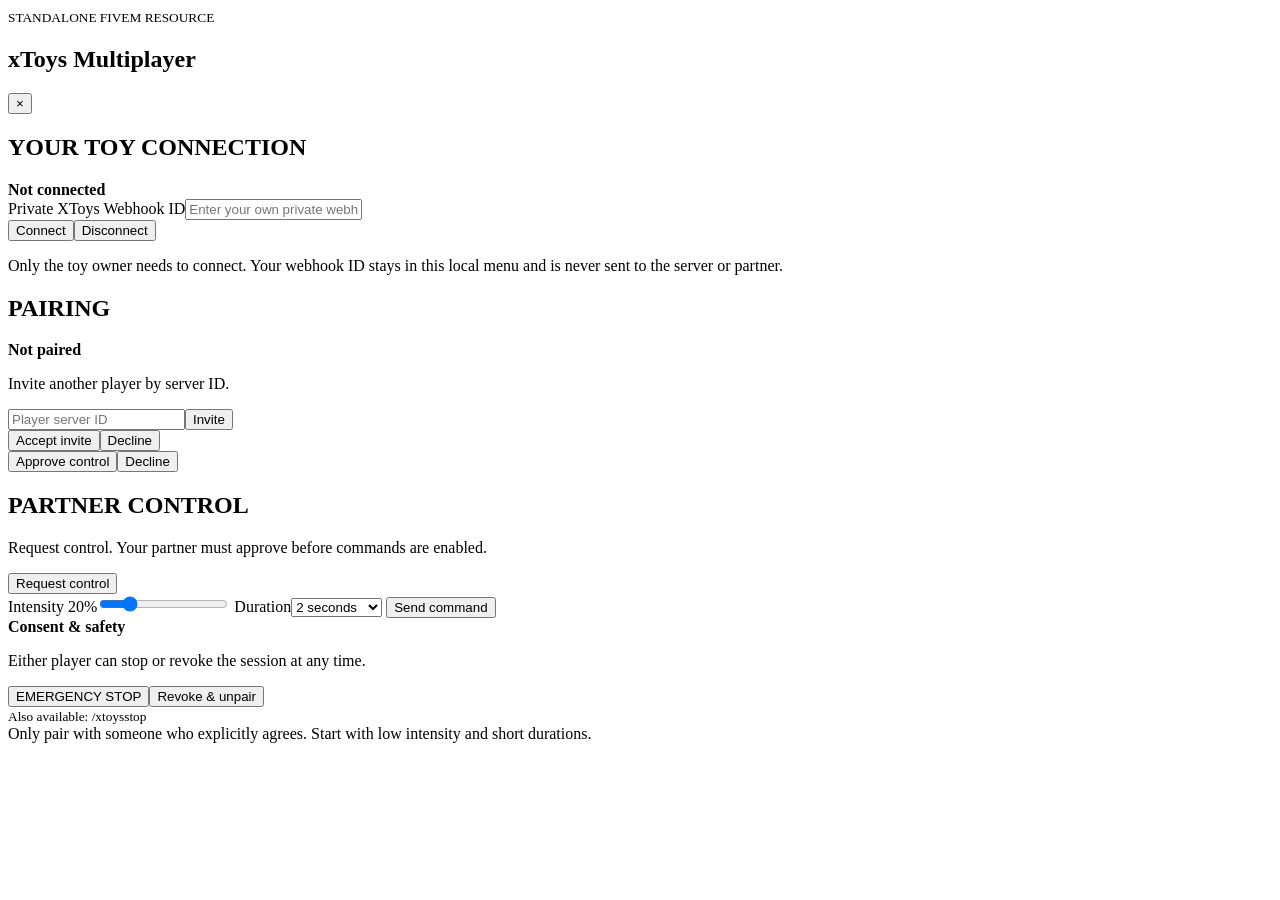
==== xtoys_multiplayer/html/index.html @ 242d6da7 "Add xToys NUI and setup documentation" ====
<!doctype html>
<html lang="en"><head><meta charset="utf-8"><meta name="viewport" content="width=device-width,initial-scale=1"><title>xToys Multiplayer</title><link rel="stylesheet" href="style.css"></head>
<body><main id="app" class="hidden"><section class="panel">
<header><div><small>STANDALONE FIVEM RESOURCE</small><h1>xToys <span>Multiplayer</span></h1></div><button id="close" class="close">×</button></header>
<div id="toast" class="toast hidden"></div>
<section class="card"><h2>YOUR TOY CONNECTION</h2><div class="line"><i id="dot"></i><b id="connection">Not connected</b></div>
<label>Private XToys Webhook ID<input id="webhook" type="password" autocomplete="off" placeholder="Enter your own private webhook ID"></label>
<div class="buttons"><button id="connect" class="primary">Connect</button><button id="disconnect" class="secondary">Disconnect</button></div>
<p class="hint">Only the toy owner needs to connect. Your webhook ID stays in this local menu and is never sent to the server or partner.</p></section>
<section class="card"><h2>PAIRING</h2><b id="pairStatus">Not paired</b><p id="partner" class="hint">Invite another player by server ID.</p>
<div class="buttons"><input id="playerId" inputmode="numeric" placeholder="Player server ID"><button id="invite" class="primary">Invite</button></div>
<div id="inviteButtons" class="buttons hidden"><button id="accept" class="primary">Accept invite</button><button id="decline" class="danger">Decline</button></div>
<div id="approvalButtons" class="buttons hidden"><button id="approve" class="primary">Approve control</button><button id="deny" class="danger">Decline</button></div></section>
<section class="card"><h2>PARTNER CONTROL</h2><p class="hint">Request control. Your partner must approve before commands are enabled.</p><button id="request" class="primary wide">Request control</button>
<div id="controls" class="hidden"><label>Intensity <output id="levelOut">20%</output><input id="level" type="range" min="0" max="100" value="20"></label>
<label>Duration<select id="duration"><option value="1">1 second</option><option value="2" selected>2 seconds</option><option value="3">3 seconds</option><option value="5">5 seconds</option><option value="10">10 seconds</option></select></label>
<button id="send" class="primary wide">Send command</button></div></section>
<section class="safety"><b>Consent & safety</b><p>Either player can stop or revoke the session at any time.</p><div class="buttons"><button id="stop" class="danger">EMERGENCY STOP</button><button id="revoke" class="secondary">Revoke & unpair</button></div><small>Also available: /xtoysstop</small></section>
<footer>Only pair with someone who explicitly agrees. Start with low intensity and short durations.</footer>
</section></main><script src="app.js"></script></body></html>
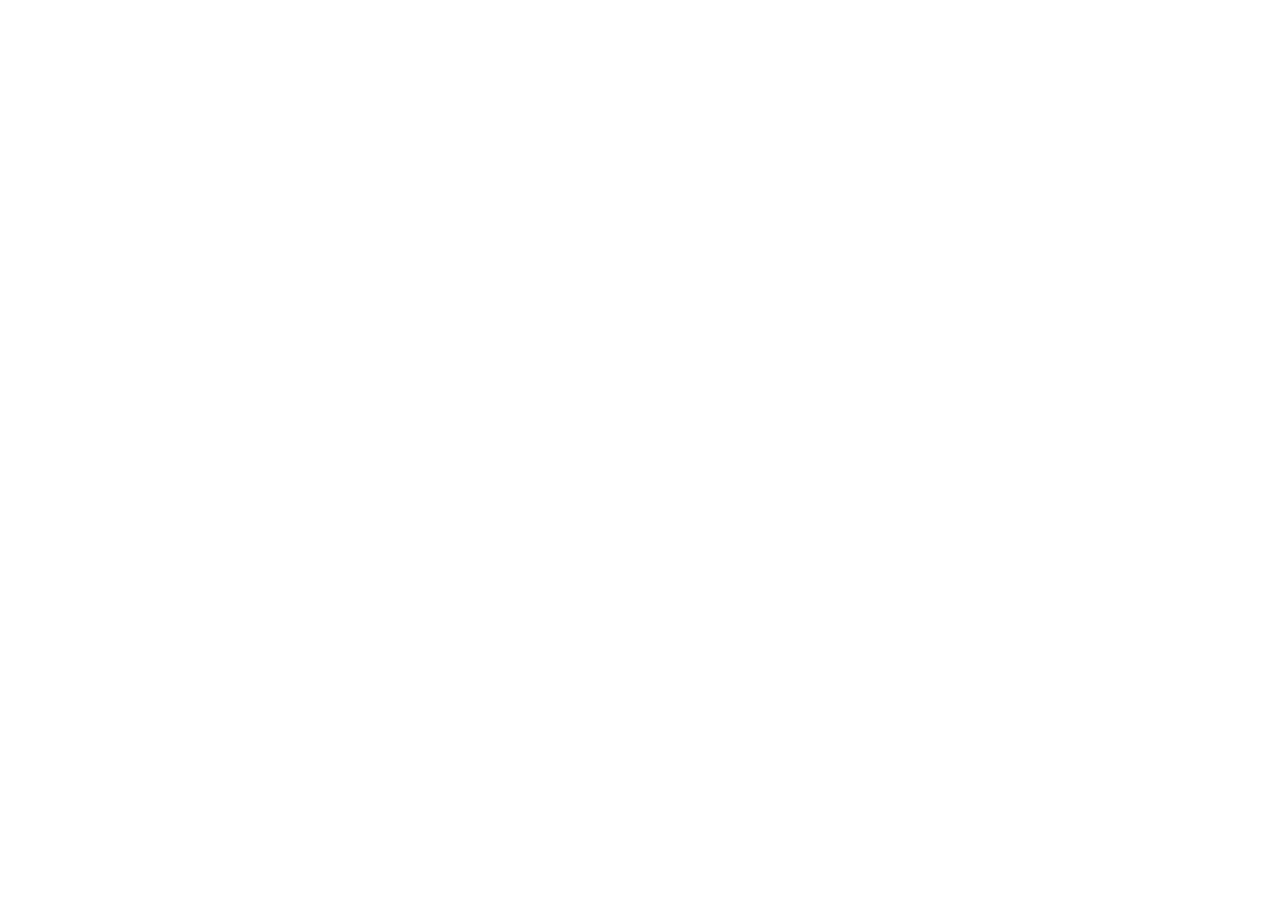
==== commit a826a73d: "Add trusted partners and nearby players panel" ====
--- a/xtoys_multiplayer/html/index.html
+++ b/xtoys_multiplayer/html/index.html
@@ -7,14 +7,21 @@
 <label>Private XToys Webhook ID<input id="webhook" type="password" autocomplete="off" placeholder="Enter your own private webhook ID"></label>
 <div class="buttons"><button id="connect" class="primary">Connect</button><button id="disconnect" class="secondary">Disconnect</button></div>
 <p class="hint">Only the toy owner needs to connect. Your webhook ID stays in this local menu and is never sent to the server or partner.</p></section>
+<section class="card"><h2>TRUSTED PARTNERS</h2><p class="hint">Add a nearby player by server ID. Both players must confirm the first partnership; future control requests are automatic.</p>
+<div class="buttons"><input id="trustedId" inputmode="numeric" placeholder="Nearby player server ID"><button id="addTrusted" class="primary">Add by ID</button></div>
+<div class="buttons"><button id="refreshNearby" class="secondary">Refresh nearby players</button></div>
+<div id="nearbyList" class="player-list"><p class="hint">Open the menu or refresh to find players within 10 metres.</p></div>
+<h3>Your trusted partners</h3><div id="trustedList" class="player-list"><p class="hint">No trusted partners yet.</p></div>
+<div id="trustedInviteButtons" class="buttons hidden"><button id="acceptTrusted" class="primary">Confirm partnership</button><button id="declineTrusted" class="danger">Decline</button></div>
+</section>
 <section class="card"><h2>PAIRING</h2><b id="pairStatus">Not paired</b><p id="partner" class="hint">Invite another player by server ID.</p>
 <div class="buttons"><input id="playerId" inputmode="numeric" placeholder="Player server ID"><button id="invite" class="primary">Invite</button></div>
 <div id="inviteButtons" class="buttons hidden"><button id="accept" class="primary">Accept invite</button><button id="decline" class="danger">Decline</button></div>
 <div id="approvalButtons" class="buttons hidden"><button id="approve" class="primary">Approve control</button><button id="deny" class="danger">Decline</button></div></section>
-<section class="card"><h2>PARTNER CONTROL</h2><p class="hint">Request control. Your partner must approve before commands are enabled.</p><button id="request" class="primary wide">Request control</button>
+<section class="card"><h2>PARTNER CONTROL</h2><p class="hint">Trusted partners are granted control automatically. Other partners must be approved.</p><button id="request" class="primary wide">Request control</button>
 <div id="controls" class="hidden"><label>Intensity <output id="levelOut">20%</output><input id="level" type="range" min="0" max="100" value="20"></label>
 <label>Duration<select id="duration"><option value="1">1 second</option><option value="2" selected>2 seconds</option><option value="3">3 seconds</option><option value="5">5 seconds</option><option value="10">10 seconds</option></select></label>
 <button id="send" class="primary wide">Send command</button></div></section>
 <section class="safety"><b>Consent & safety</b><p>Either player can stop or revoke the session at any time.</p><div class="buttons"><button id="stop" class="danger">EMERGENCY STOP</button><button id="revoke" class="secondary">Revoke & unpair</button></div><small>Also available: /xtoysstop</small></section>
-<footer>Only pair with someone who explicitly agrees. Start with low intensity and short durations.</footer>
+<footer>Only add people you trust. Either player can remove a trusted partnership or stop control.</footer>
 </section></main><script src="app.js"></script></body></html>
--- a/xtoys_multiplayer/html/style.css
+++ b/xtoys_multiplayer/html/style.css
@@ -0,0 +1 @@
+*{box-sizing:border-box}body{margin:0;background:transparent;color:#f4f4f7;font:14px/1.45 system-ui,Arial}button,input,select{font:inherit}.hidden{display:none!important}#app{position:absolute;inset:0;display:grid;place-items:center;background:#0008}.panel{width:min(550px,94vw);max-height:92vh;overflow:auto;background:#11131a;border:1px solid #303442;border-radius:17px;padding:21px;box-shadow:0 24px 80px #0009}header{display:flex;justify-content:space-between;align-items:center;margin-bottom:15px}header small,h2{font-size:10px;letter-spacing:.15em;color:#a1a6b8;font-weight:800}h1{font-size:25px;margin:3px 0}h1 span{color:#a78bfa}.close{background:#282c39;color:#fff;border:0;border-radius:8px;font-size:23px;width:35px;height:35px}.card,.safety{background:#191c26;border:1px solid #2d3140;border-radius:12px;padding:14px;margin:11px 0}h2{margin:0 0 12px}.line{display:flex;gap:9px;align-items:center;margin-bottom:12px}#dot{width:9px;height:9px;border-radius:50%;background:#666}#dot.online{background:#4ade80;box-shadow:0 0 10px #4ade8070}label{display:block;color:#c7cada;font-size:12px;margin:12px 0}input,select{display:block;width:100%;margin-top:6px;padding:10px;border-radius:8px;border:1px solid #373c4d;background:#10121a;color:white}input[type=range]{padding:0;accent-color:#a78bfa}.buttons{display:flex;gap:8px;margin-top:10px}.buttons>*{flex:1;min-width:0}.primary,.secondary,.danger{border:0;border-radius:8px;padding:10px 12px;font-weight:750;cursor:pointer}.primary{background:#8b5cf6;color:white}.secondary{background:#303545;color:#eee}.danger{background:#8e3545;color:white}.wide{width:100%}.hint,small{color:#9ca3b5;font-size:11px}.hint{margin:8px 0}.safety{border-color:#63313c;background:#24171c}.safety p{font-size:12px;color:#c5aeb3;margin:5px 0}output{float:right;color:#c4b5fd}.toast{padding:9px 11px;border-radius:8px;background:#303545;margin-bottom:10px}.toast.error{background:#63313c}.toast.success{background:#174c39}footer{text-align:center;color:#858b9d;font-size:10px;margin-top:12px}
